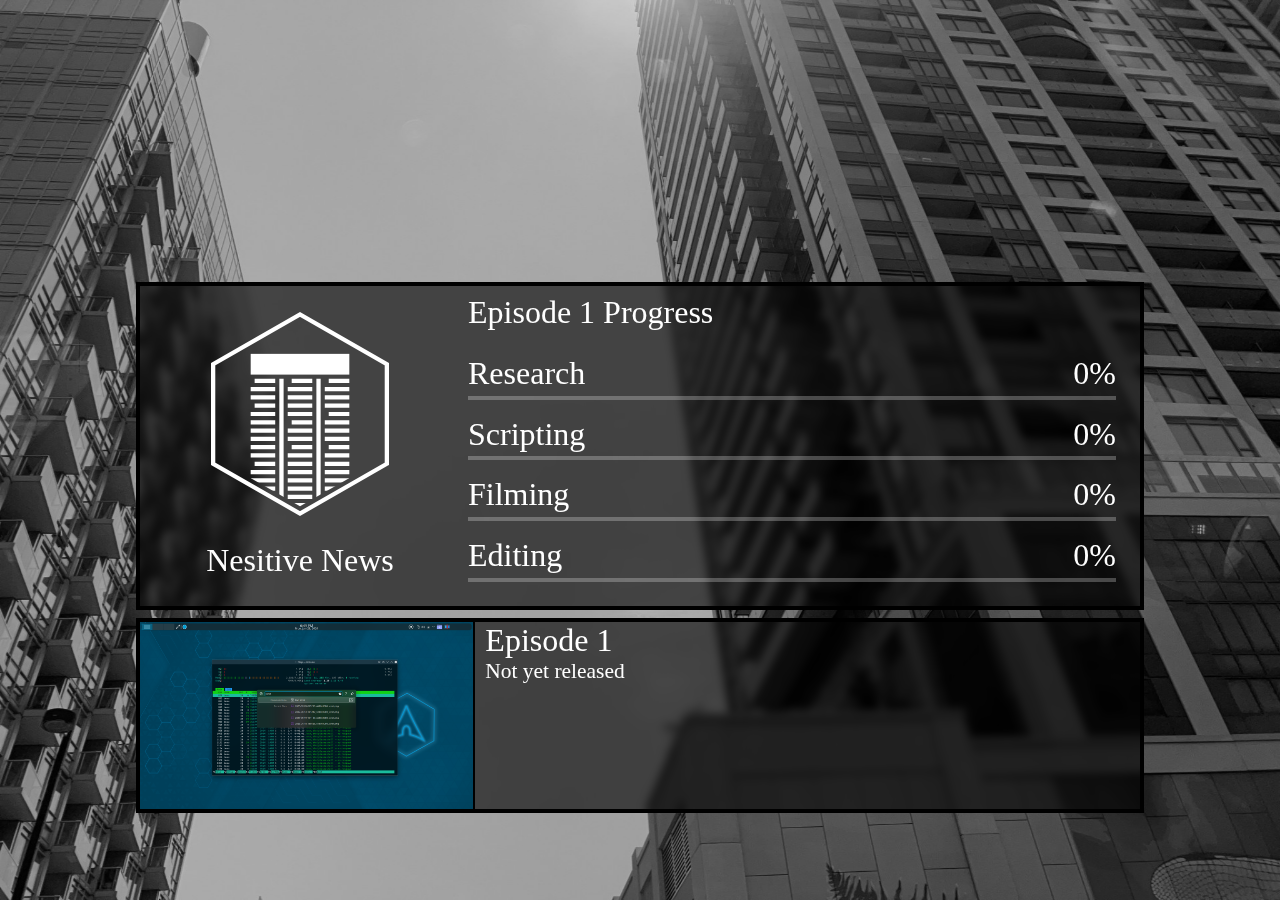
==== news/index.html @ 1893a886 "Add video player" ====
<html lang="en">

<head>
    <meta charset="UTF-8">
    <meta name="viewport" content="width=device-width, initial-scale=1.0">
    <title>Nesitive News</title>
    <link rel="stylesheet" href="css/style.css">
</head>

<body>
    <img src="img/background.jpeg" id="background-image">
    <div class="ui" id="progress-indicator">
        <div id="logo-wrapper">
            <img src="img/logo.svg" id="logo">
            <div><span class="bold">Nesitive</span> News</div>
        </div>
        <div id="progress-bars">
            <div class="bold">Episode 1 Progress</div>
            <div>
                <div class="name">Research</div>
                <div class="progress">0%</div>
                <div class="bar">
                    <div class="bar-fill"></div>
                </div>
            </div>
            <div>
                <div class="name">Scripting</div>
                <div class="progress">0%</div>
                <div class="bar">
                    <div class="bar-fill"></div>
                </div>
            </div>
            <div>
                <div class="name">Filming</div>
                <div class="progress">0%</div>
                <div class="bar">
                    <div class="bar-fill"></div>
                </div>
            </div>
            <div>
                <div class="name">Editing</div>
                <div class="progress">0%</div>
                <div class="bar">
                    <div class="bar-fill"></div>
                </div>
            </div>
        </div>
    </div>
    <div class="ui episode">
        <img src="img/thumbnails/thumbnail1.png" class="thumbnail">
        <div>
            <div class="title">Episode 1</div>
            <div class="description bold">Not yet released</div>
        </div>
    </div>
    <script src="js/script.js"></script>
</body>

</html>
---- news/css/style.css ----
@import url(https://fonts.bunny.net/css?family=open-sans:300,400);

:root {
    background-color: #555;
    font-size: 32px;
    color: #fff;
    font-family: "Open Sans";
    font-weight: 300;
}

#background-image {
    position: fixed;
    left: 0px;
    top: 0px;
    width: 100svw;
    height: 100svh;
}

.ui {
    background-color: rgba(0, 0, 0, 0.60);
    border: 0.125rem solid #000;
    backdrop-filter: blur(0.125rem);
}

.bold {
    font-weight: 400;
}

.video-page-body {
    overflow: hidden;
}


/* Progress indicator */
#progress-indicator {
    display: grid;
    margin-bottom: 0.25rem;
}

#logo-wrapper {
    display: grid;
    grid-template-rows: 4fr 1fr;
    font-weight: 300;
    text-align: center;
}

#logo {
    place-self: center;
}

#progress-bars {
    display: flex;
    flex-direction: column;
    margin-bottom: 0.5rem;
    margin-right: 0.5rem;
}

#progress-bars>div {
    position: relative;
    flex-grow: 1;
    margin: 0.25rem;
}

#progress-bars>div>.bar {
    position: absolute;
    left: 0px;
    bottom: 0px;
    width: 100%;
    height: 0.125rem;
    background-color: rgba(255, 255, 255, 0.25);
}

#progress-bars>div>.name {
    float: left;
}

#progress-bars>div>.progress {
    float: right;
}

.bar>.bar-fill {
    position: absolute;
    left: 0px;
    bottom: 0px;
    height: 100%;
    background-color: #fff;
}


/* Episode list */
.episode {
    position: relative;
    display: grid;
    grid-template-columns: 1fr 2fr;
    margin-top: 0.125rem;
}

.episode>img {
    width: 100%;
    grid-row: span 2;
    aspect-ratio: 16/9;
    border-right: 0.0625rem solid #000;
}

.episode>div {
    padding-left: 0.375rem;
}

.episode>div>.title {
    font-weight: 300;
}

.episode>div>.description {
    font-size: 0.67rem;
}


/* Video player */
#bottom-bar {
    position: absolute;
    display: grid;
    grid-template-columns: 1.6rem 1fr 1.6rem;
    column-gap: 0.125rem;
    left: 0.25rem;
    bottom: -2rem;
    width: calc(100svw - 0.5rem);
    user-select: none;
    -webkit-user-select: none;
    transition: bottom 0.2s;
}

#bottom-bar.active {
    bottom: 0.25rem;
}

#video-wrapper {
    position: absolute;
    display: flex;
    left: 0px;
    top: 0px;
    width: 100svw;
    height: 100svh;
    align-items: center;
    justify-content: center;
}

video {
    min-width: 100vmin;
    min-height: 100vmin;
    aspect-ratio: 16/9;
}

#bottom-bar>div,
#bottom-bar>button {
    height: 1.35rem;
    line-height: 1.35rem;
}

#bottom-bar>button {
    height: 1.6rem;
}

#video-bar-text-left {
    float: left;
}

#video-bar-text-right {
    float: right;
}

#video-bar-fill {
    backdrop-filter: invert(100%);
    position: absolute;
    left: 0px;
    top: 0px;
    width: 0%;
    height: 100%;
    transition: width 0.15s;
}

#play-button {
    position: relative;
}

#play-button-icon {
    position: absolute;
    display: flex;
    flex-direction: row;
    left: 20%;
    top: 10%;
    width: 60%;
    height: 80%;
    clip-path: polygon(0px 0px, 100% 0px, 100% 100%, 0px 100%);
    transition: clip-path 0.2s;
}

#play-button-icon>div:nth-child(1),
#play-button-icon>div:nth-child(3) {
    flex-grow: 1;
    background-color: #fff;
    transition: flex-grow 0.2s;
}

#play-button-icon>div:nth-child(2) {
    flex-grow: 1;
    background-color: transparent;
    transition: flex-grow 0.2s;
}

#play-button-icon.paused {
    clip-path: polygon(0px 0px, 100% 50%, 100% 50%, 0px 100%);
}

#play-button-icon.paused>div:nth-child(2) {
    flex-grow: 0;
}

#volume-btn {
    position: relative;
}

#volume-slider {
    position: absolute;
    left: -0.125rem;
    bottom: calc(100% + 0.25rem);
    width: 100%;
    height: 500%;
    transform: translateY(33.33%);
    opacity: 0;
    pointer-events: none;
    transition: transform 0.2s, opacity 0.2s;
}

#volume-slider>input {
    writing-mode: vertical-lr;
    direction: rtl;
    height: calc(100% - 0.125rem);
}

#volume-slider.active {
    transform: none;
    opacity: 1;
    pointer-events: all;
}

.icon-fill {
    position: absolute;
    left: 10%;
    top: 10%;
    width: 80%;
    height: 80%;
    object-fit: cover;
}


/* Mobile */
@media screen and (max-width: 100svh) {
    :root {
        font-size: 7vmin;
    }

    #progress-indicator {
        grid-template-rows: 100svw 1fr;
    }

    #logo-wrapper>div {
        font-size: 1.4rem;
    }

    #progress-bars {
        margin-left: 0.5rem;
    }
}


/* Desktop */
@media screen and (min-width: 100svh) {
    .episode,
    #progress-indicator {
        margin-left: 10svw;
        margin-right: 10svw;
    }

    #progress-indicator {
        grid-template-columns: 10rem 1fr;
        height: 10rem;
        margin-top: calc(50svh - 5.25rem);
    }

    #logo {
        height: 6.4rem;
    }
}
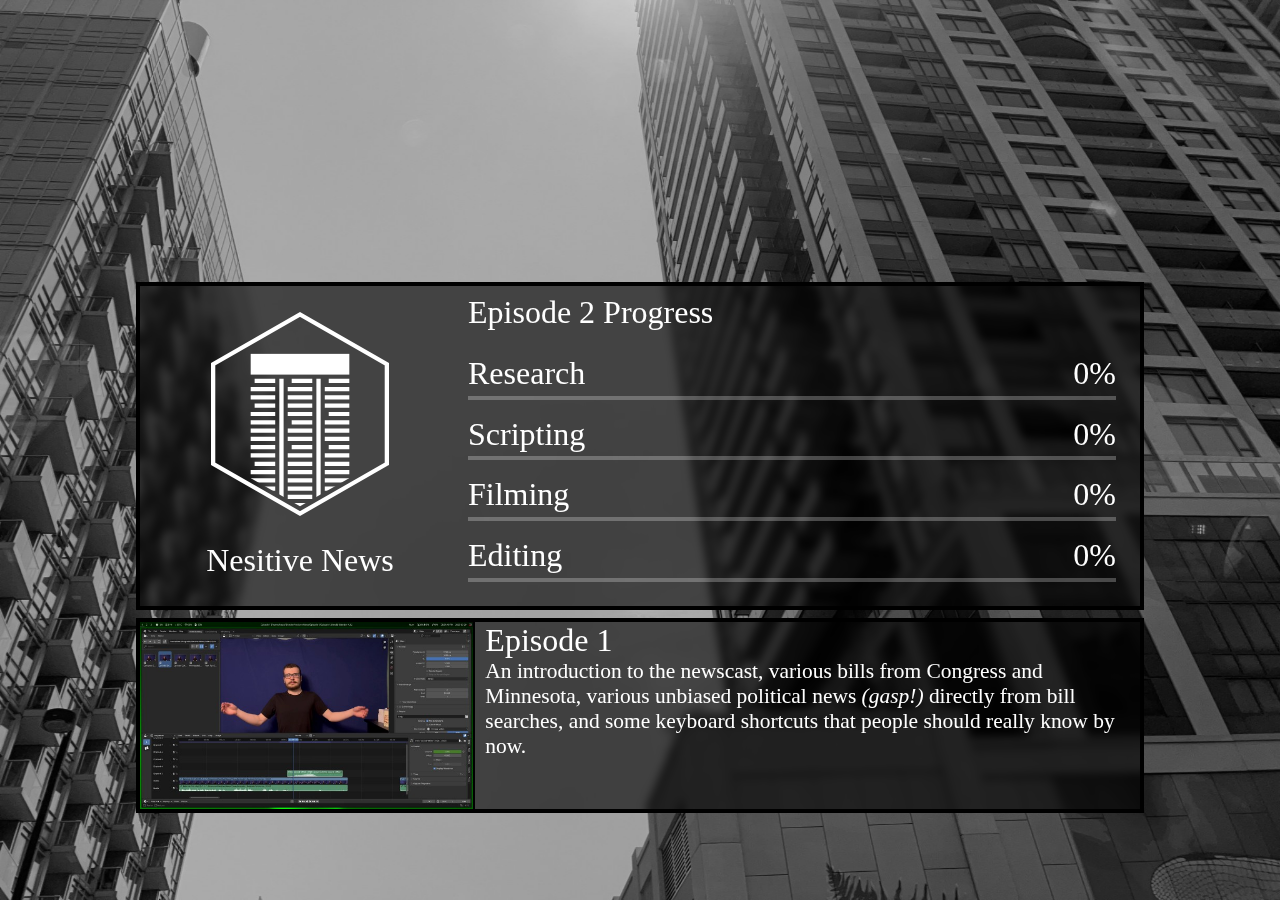
==== commit 12efde6f: "Update episode 1 thumbnail, add episode 1 description, and change progress counter to episode 2" ====
--- a/news/index.html
+++ b/news/index.html
@@ -15,7 +15,7 @@
             <div><span class="bold">Nesitive</span> News</div>
         </div>
         <div id="progress-bars">
-            <div class="bold">Episode 1 Progress</div>
+            <div class="bold">Episode 2 Progress</div>
             <div>
                 <div class="name">Research</div>
                 <div class="progress">0%</div>
@@ -46,13 +46,13 @@
             </div>
         </div>
     </div>
-    <div class="ui episode">
-        <img src="img/thumbnails/thumbnail1.png" class="thumbnail">
+    <a href="1.html" class="ui episode">
+        <img src="img/thumbnails/thumbnail1.jpeg" class="thumbnail">
         <div>
             <div class="title">Episode 1</div>
-            <div class="description bold">Not yet released</div>
+            <div class="description bold">An introduction to the newscast, various bills from Congress and Minnesota, various unbiased political news <i>(gasp!)</i> directly from bill searches, and some keyboard shortcuts that people should really know by now.</div>
         </div>
-    </div>
+    </a>
     <script src="js/script.js"></script>
 </body>
 
--- a/news/css/style.css
+++ b/news/css/style.css
@@ -30,6 +30,11 @@
     overflow: hidden;
 }
 
+a {
+    text-decoration: none;
+    color: #fff;
+}
+
 
 /* Progress indicator */
 #progress-indicator {
@@ -112,6 +117,7 @@
 
 .episode>div>.description {
     font-size: 0.67rem;
+    margin-right: 0.25rem;
 }
 
 
@@ -119,7 +125,7 @@
 #bottom-bar {
     position: absolute;
     display: grid;
-    grid-template-columns: 1.6rem 1fr 1.6rem;
+    grid-template-columns: 1.6rem 1fr 1.6rem 1.6rem;
     column-gap: 0.125rem;
     left: 0.25rem;
     bottom: -2rem;
@@ -142,12 +148,23 @@
     height: 100svh;
     align-items: center;
     justify-content: center;
-}
-
-video {
+    background-color: #000;
+}
+
+#video-container {
+    position: relative;
     min-width: 100vmin;
     min-height: 100vmin;
     aspect-ratio: 16/9;
+}
+
+#next-video,
+#current-video {
+    position: absolute;
+    left: 0px;
+    top: 0px;
+    width: 100%;
+    height: 100%;
 }
 
 #bottom-bar>div,
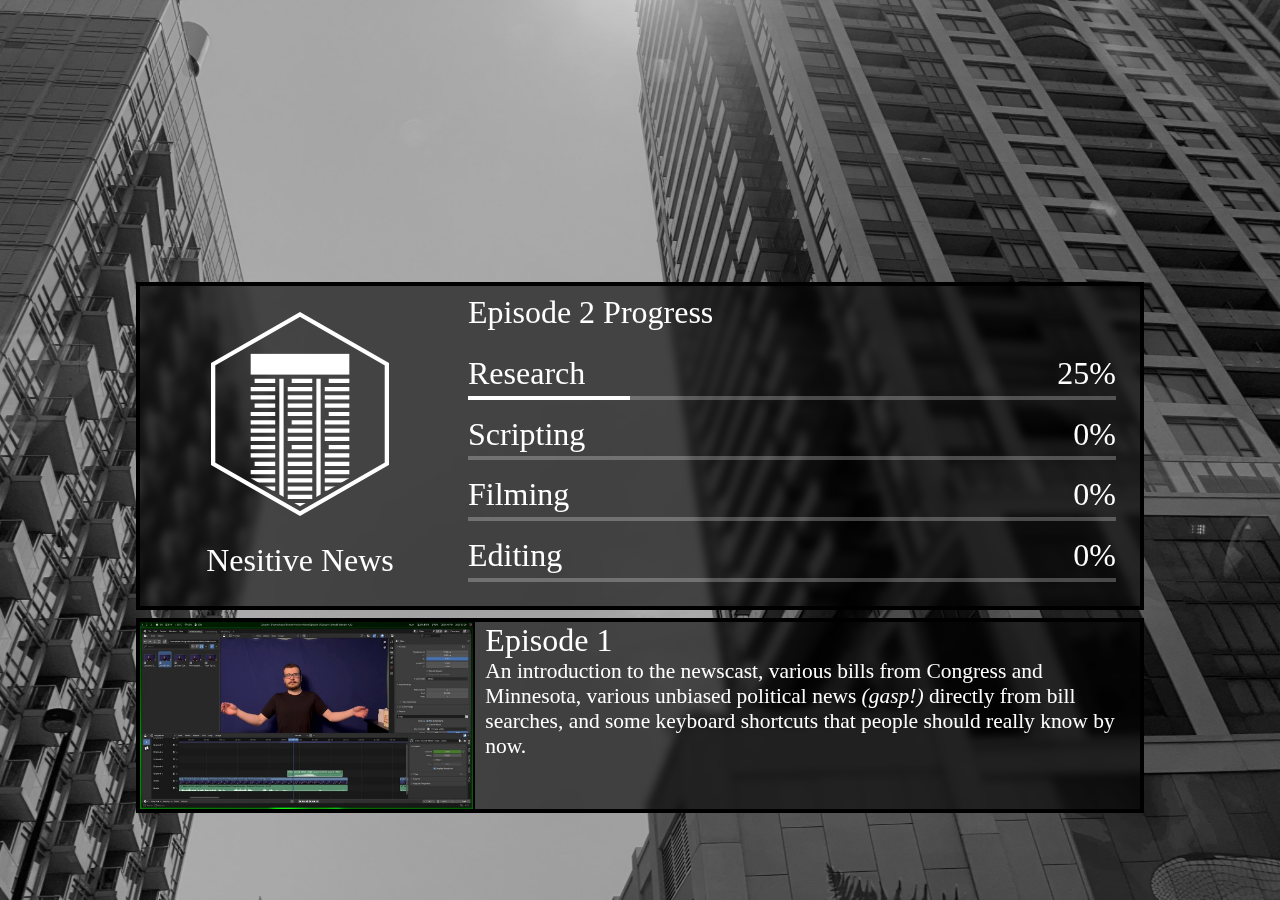
==== commit 6cdda808: "Update Episode 2 research progress to 25%" ====
--- a/news/index.html
+++ b/news/index.html
@@ -18,9 +18,9 @@
             <div class="bold">Episode 2 Progress</div>
             <div>
                 <div class="name">Research</div>
-                <div class="progress">0%</div>
+                <div class="progress">25%</div>
                 <div class="bar">
-                    <div class="bar-fill"></div>
+                    <div class="bar-fill" style="width: 25%;"></div>
                 </div>
             </div>
             <div>
--- a/news/css/style.css
+++ b/news/css/style.css
@@ -270,6 +270,28 @@
 }
 
 
+/* FREAK SAFARI */
+#freak-safari {
+    position: absolute;
+    left: 0px;
+    top: 0px;
+    width: calc(100% - 2rem);
+    height: 100%;
+    background-color: rgba(0, 0, 0, 0.60);
+    backdrop-filter: blur(1rem);
+    padding: 1rem;
+    font-family: "Open Sans";
+    z-index: 99;
+}
+
+#freak-safari>h1 {
+    font-weight: 300;
+}
+
+#freak-safari>p {
+    font-weight: 400;
+}
+
 /* Mobile */
 @media screen and (max-width: 100svh) {
     :root {
@@ -286,6 +308,10 @@
 
     #progress-bars {
         margin-left: 0.5rem;
+    }
+
+    #logo {
+        height: 9.6rem;
     }
 }
 
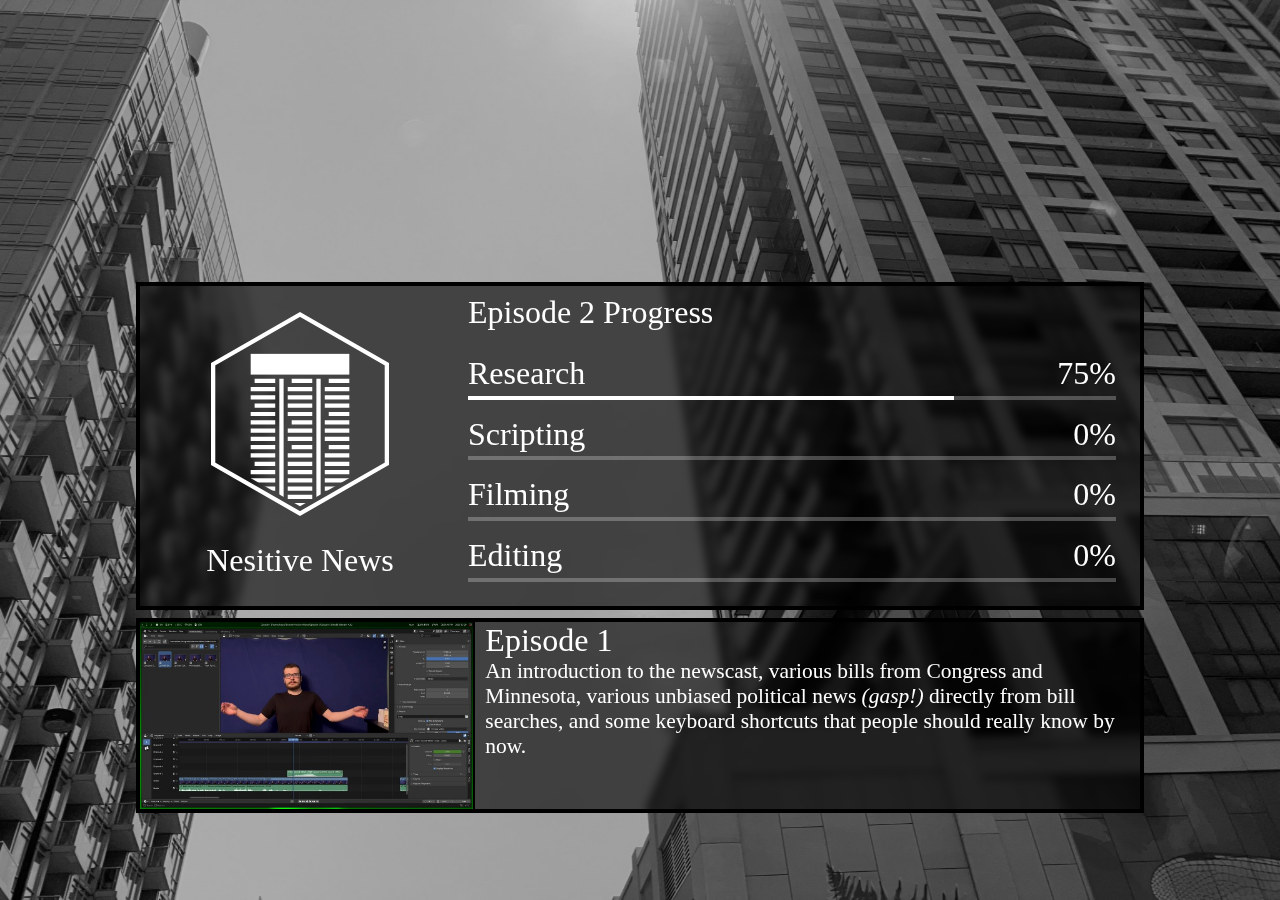
==== commit 5c3846f0: "Update episode 2 research progress to 75%" ====
--- a/news/index.html
+++ b/news/index.html
@@ -18,9 +18,9 @@
             <div class="bold">Episode 2 Progress</div>
             <div>
                 <div class="name">Research</div>
-                <div class="progress">25%</div>
+                <div class="progress">75%</div>
                 <div class="bar">
-                    <div class="bar-fill" style="width: 25%;"></div>
+                    <div class="bar-fill" style="width: 75%;"></div>
                 </div>
             </div>
             <div>
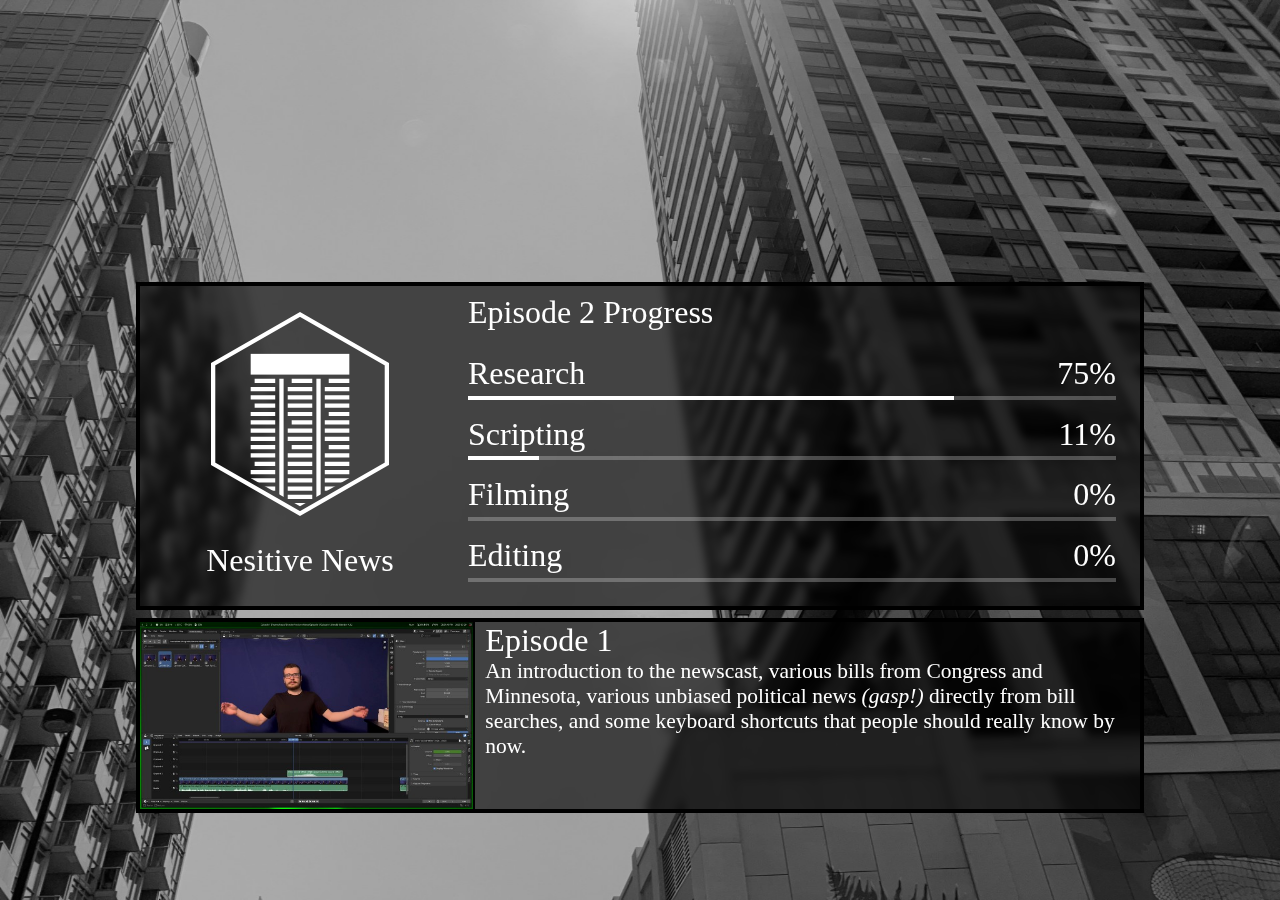
==== commit b552b27f: "Update episode 2 scripting progress counter to 11%" ====
--- a/news/index.html
+++ b/news/index.html
@@ -25,9 +25,9 @@
             </div>
             <div>
                 <div class="name">Scripting</div>
-                <div class="progress">0%</div>
+                <div class="progress">11%</div>
                 <div class="bar">
-                    <div class="bar-fill"></div>
+                    <div class="bar-fill" style="width: 11%;"></div>
                 </div>
             </div>
             <div>
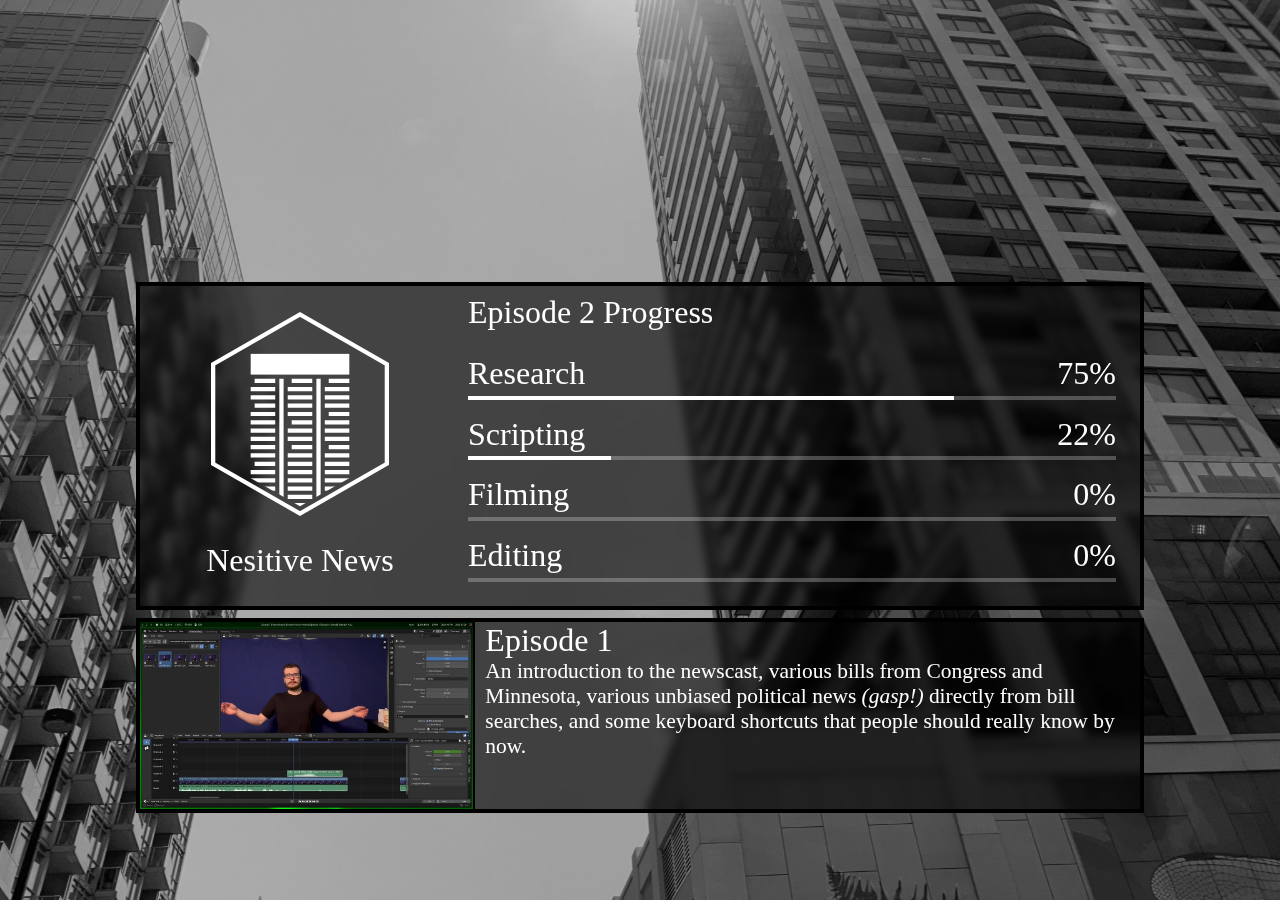
==== commit d6ab6cd2: "Update episode 2 scripting progress counter to 22%" ====
--- a/news/index.html
+++ b/news/index.html
@@ -25,9 +25,9 @@
             </div>
             <div>
                 <div class="name">Scripting</div>
-                <div class="progress">11%</div>
+                <div class="progress">22%</div>
                 <div class="bar">
-                    <div class="bar-fill" style="width: 11%;"></div>
+                    <div class="bar-fill" style="width: 22%;"></div>
                 </div>
             </div>
             <div>
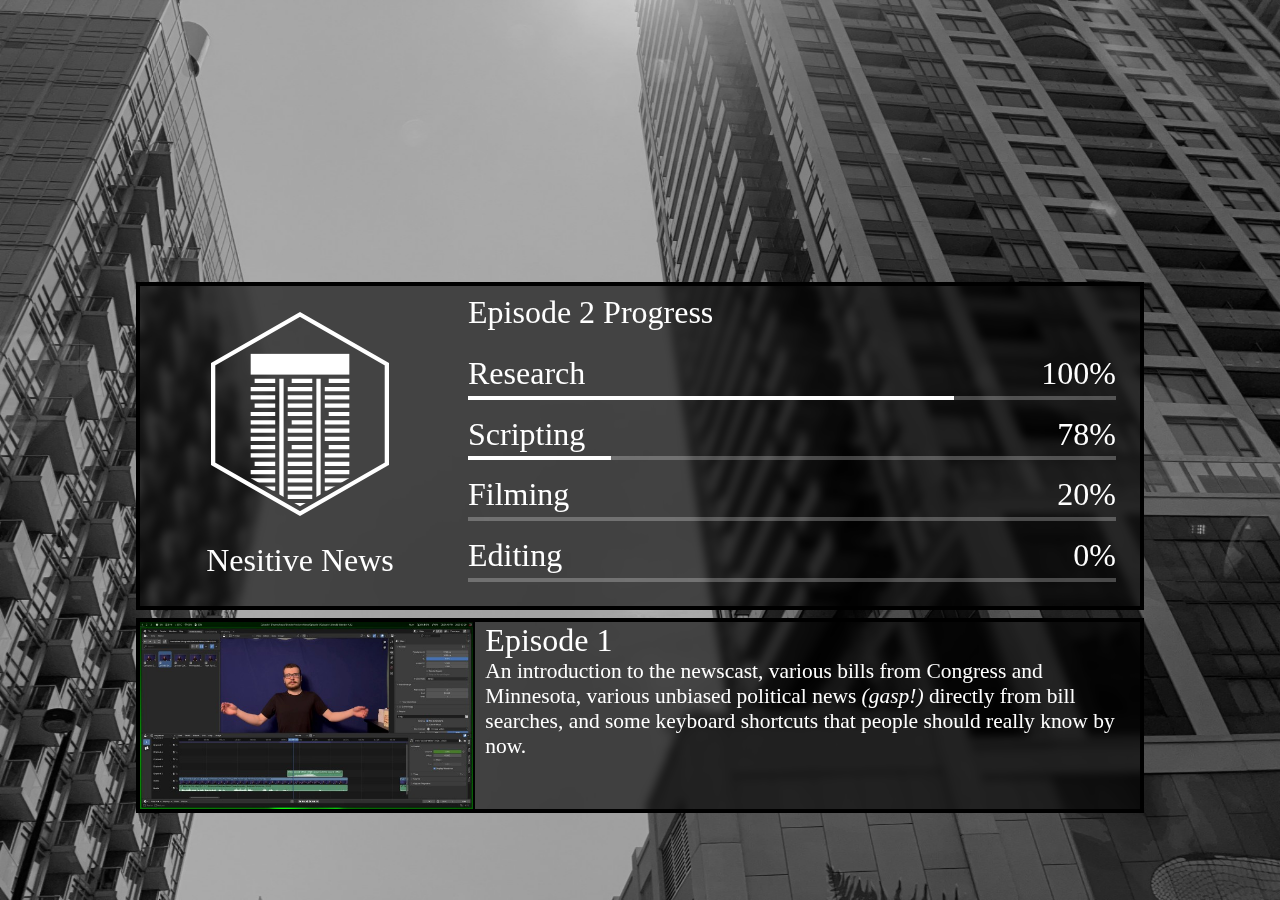
==== commit 0737759b: "Update episode 2 progress counters to 100%, 78%, 20%, and 0%, in order" ====
--- a/news/index.html
+++ b/news/index.html
@@ -18,21 +18,21 @@
             <div class="bold">Episode 2 Progress</div>
             <div>
                 <div class="name">Research</div>
-                <div class="progress">75%</div>
+                <div class="progress">100%</div>
                 <div class="bar">
                     <div class="bar-fill" style="width: 75%;"></div>
                 </div>
             </div>
             <div>
                 <div class="name">Scripting</div>
-                <div class="progress">22%</div>
+                <div class="progress">78%</div>
                 <div class="bar">
                     <div class="bar-fill" style="width: 22%;"></div>
                 </div>
             </div>
             <div>
                 <div class="name">Filming</div>
-                <div class="progress">0%</div>
+                <div class="progress">20%</div>
                 <div class="bar">
                     <div class="bar-fill"></div>
                 </div>
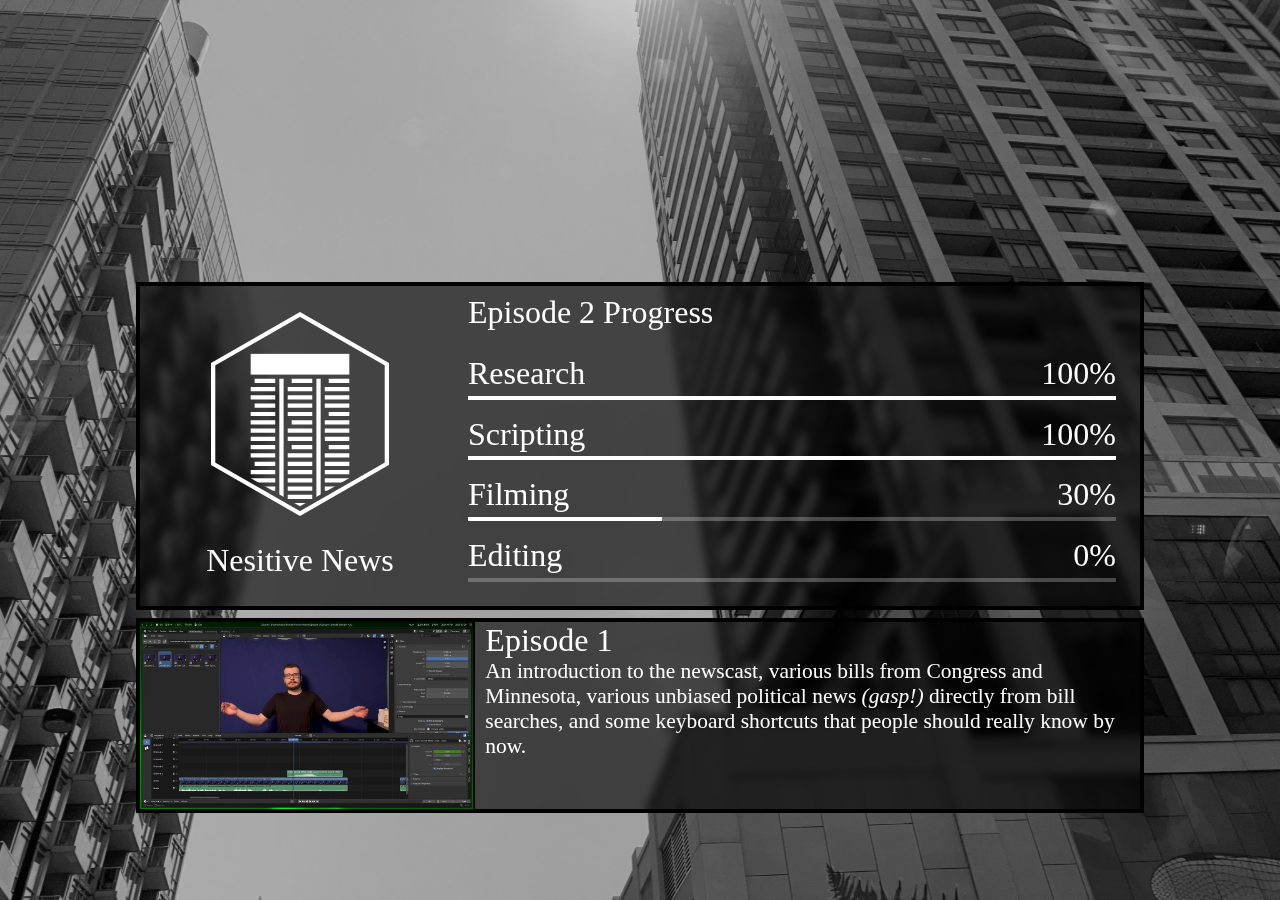
==== commit a03c0814: "Update episode 2 progress counters to 100%, 100%, 30%, and 0%, in order, and fix progress bar fills" ====
--- a/news/index.html
+++ b/news/index.html
@@ -20,21 +20,21 @@
                 <div class="name">Research</div>
                 <div class="progress">100%</div>
                 <div class="bar">
-                    <div class="bar-fill" style="width: 75%;"></div>
+                    <div class="bar-fill" style="width: 100%;"></div>
                 </div>
             </div>
             <div>
                 <div class="name">Scripting</div>
-                <div class="progress">78%</div>
+                <div class="progress">100%</div>
                 <div class="bar">
-                    <div class="bar-fill" style="width: 22%;"></div>
+                    <div class="bar-fill" style="width: 100%;"></div>
                 </div>
             </div>
             <div>
                 <div class="name">Filming</div>
-                <div class="progress">20%</div>
+                <div class="progress">30%</div>
                 <div class="bar">
-                    <div class="bar-fill"></div>
+                    <div class="bar-fill" style="width: 30%;"></div>
                 </div>
             </div>
             <div>
